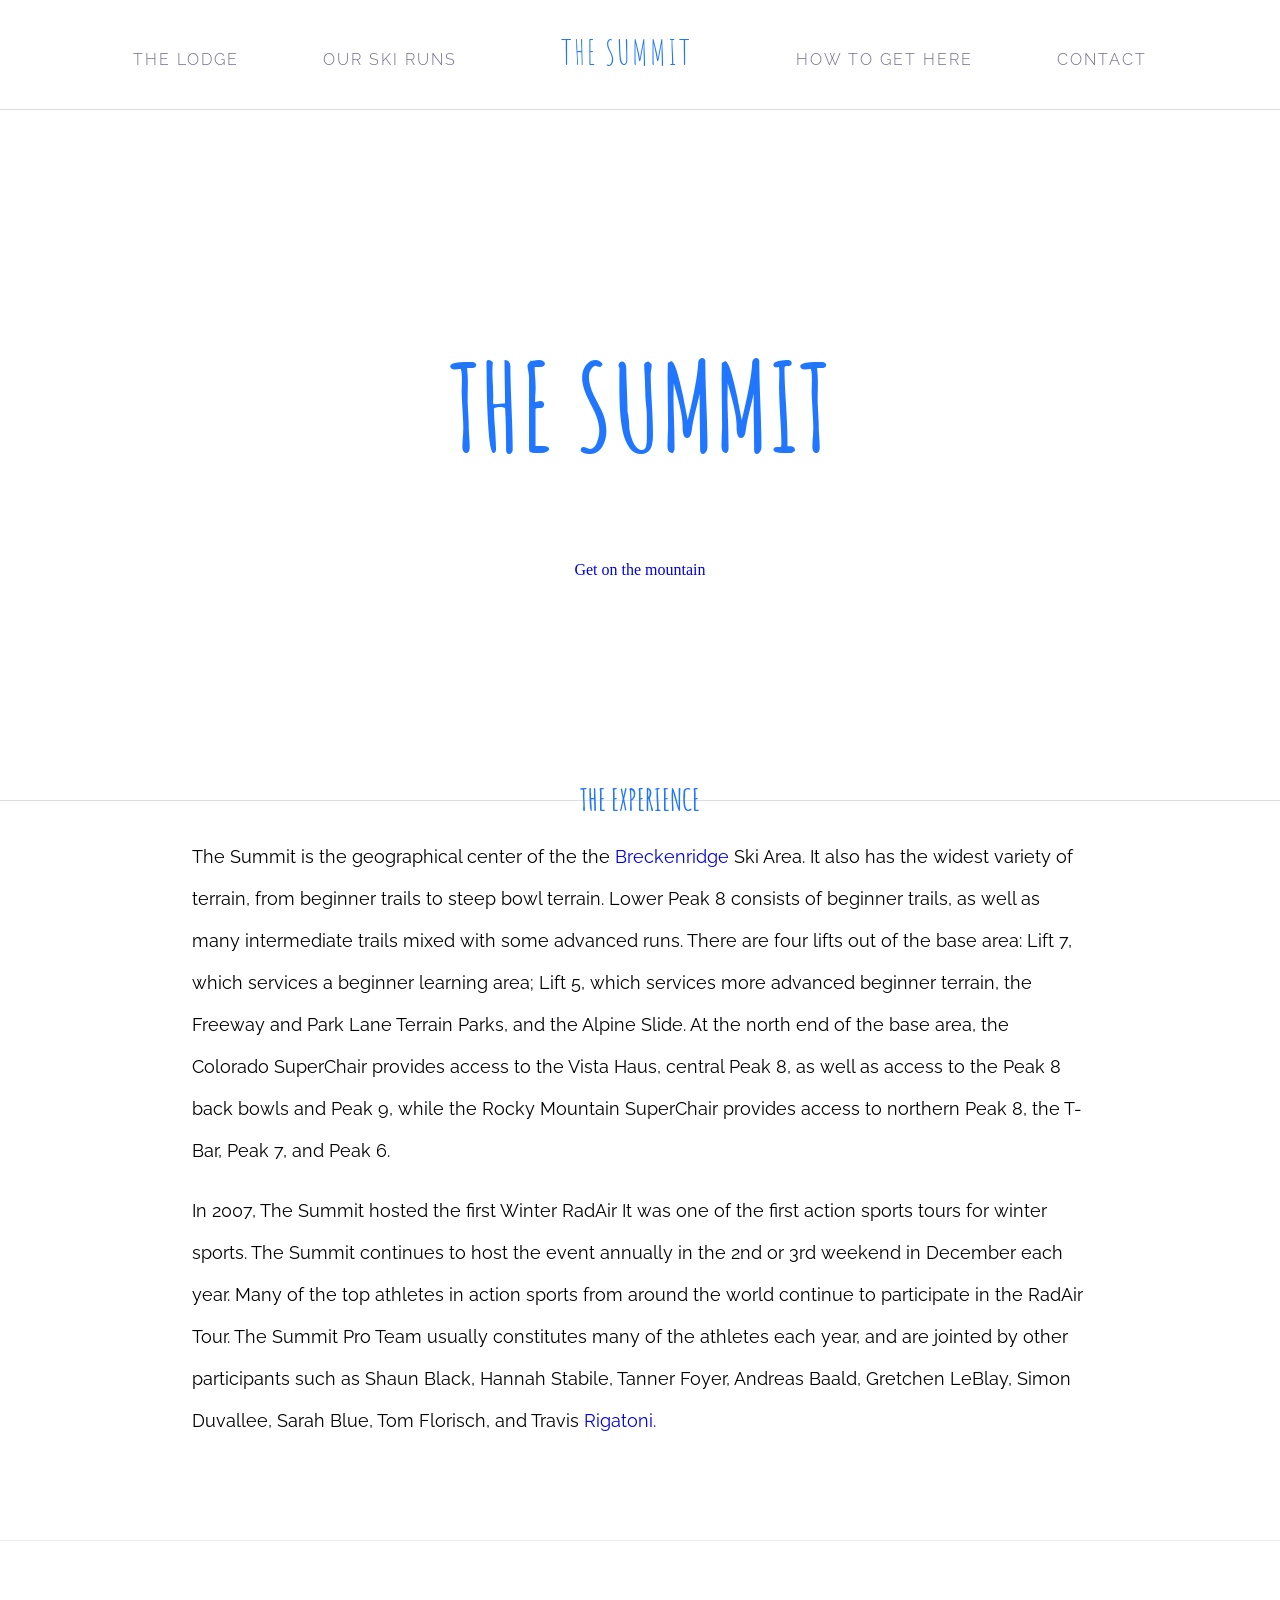
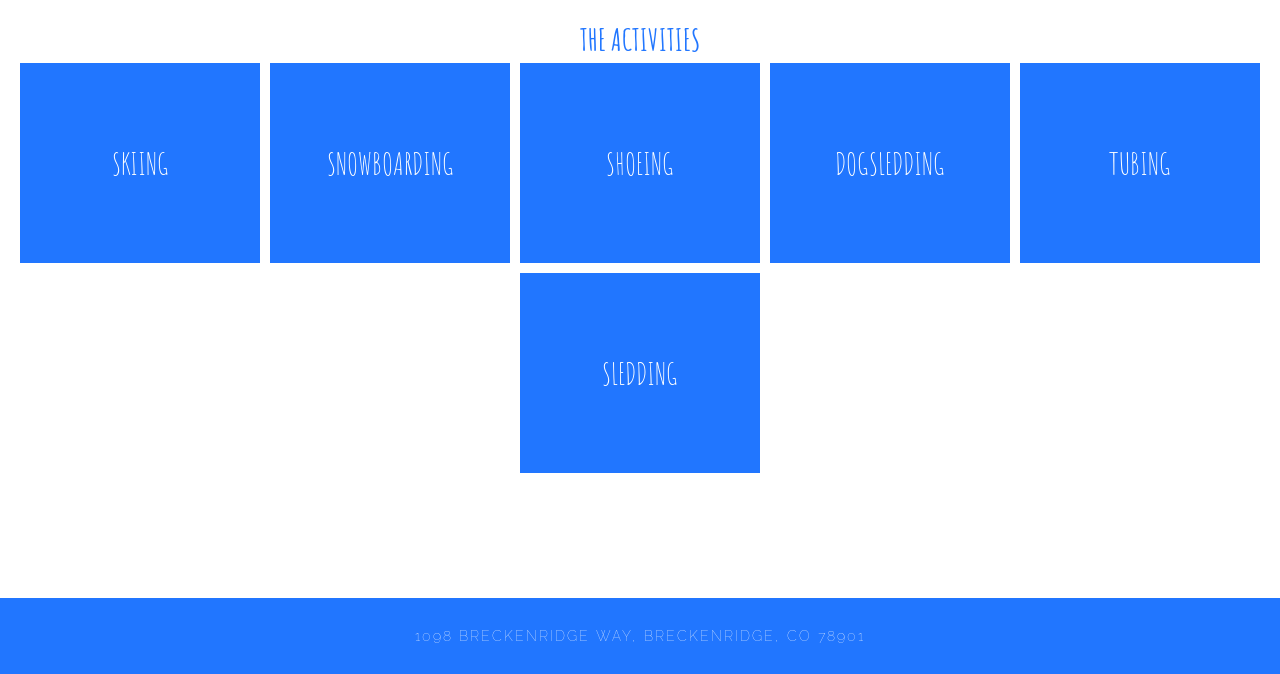
==== index.html @ 45990852 "Starting point for project" ====
<!DOCTYPE html>

<!-- 
Codecademy : Web Development Foundations
-->

<html>
  <head>
    <title>Experience the Summit at Breckenridge!</title>
    <link href="https://fonts.googleapis.com/css?family=Amatic+SC|Raleway:100,200,300,400,500,600,700,800,900" rel="stylesheet">
    <link rel="stylesheet" type="text/css" href="starting.css">
    <link rel="stylesheet" type="text/css" href="style.css">
  </head>
<body>
  <div class="navigation">
    <ul>
      <a class="nav-link">The Lodge</a>
      <a class="nav-link">Our Ski Runs</a>
      <a class="nav-link logo">The Summit</a>
      <a class="nav-link">How to Get Here</a>
      <a class="nav-link">Contact</a>
    </ul>
  </div>

  <div class="banner">
    <div class="banner-text">
      <h1>Experience</h1>
      <h2>The Summit</h2>
      <a href="#" class="btn">Get on the mountain</a>
    </div>
  </div>

  <div class="content">
    <h2>The Experience</h2>
    <div class="description">
      <p>The Summit is the geographical center of the the <a href="http://www.gobreck.com/">Breckenridge</a> Ski Area. It also has the widest variety of terrain, from beginner trails to steep bowl terrain. Lower Peak 8 consists of beginner trails, as well as many intermediate trails mixed with some advanced runs. There are four lifts out of the base area: Lift 7, which services a beginner learning area; Lift 5, which services more advanced beginner terrain, the Freeway and Park Lane Terrain Parks, and the Alpine Slide. At the north end of the base area, the Colorado SuperChair provides access to the Vista Haus, central Peak 8, as well as access to the Peak 8 back bowls and Peak 9, while the Rocky Mountain SuperChair provides access to northern Peak 8, the T-Bar, Peak 7, and Peak 6.</p>
      <p>In 2007, The Summit hosted the first Winter RadAir It was one of the first action sports tours for winter sports. The Summit continues to host the event annually in the 2nd or 3rd weekend in December each year. Many of the top athletes in action sports from around the world continue to participate in the RadAir Tour. The Summit Pro Team usually constitutes many of the athletes each year, and are jointed by other participants such as Shaun Black, Hannah Stabile, Tanner Foyer, Andreas Baald, Gretchen LeBlay, Simon Duvallee, Sarah Blue, Tom Florisch, and Travis <a href="https://www.google.com/search?q=rigatoni&rlz=1C5CHFA_enUS751US751&source=lnms&tbm=isch&sa=X&ved=0ahUKEwj5qu257ZvYAhVp3IMKHfkHDyUQ_AUICigB&biw=948&bih=1103">Rigatoni.</a></p>
    </div>
  </div>

  <div class="activities-panel">
    <h2>The Activities</h2>
    <a class="activity">
      Skiing
    </a>
    <a class="activity">
      Snowboarding
    </a>
    <a class="activity">
      Shoeing
    </a>
    <a class="activity">
      Dogsledding
    </a>
    <a class="activity">
      Tubing
    </a>
    <a class="activity">
      Sledding
    </a>
  </div>

  <div class="footer">
    <h2>1098 Breckenridge Way, Breckenridge, CO 78901</h2>
  </div>

  </body>
</html>
---- starting.css ----
/*
Codecademy : Web Development Foundations
*/

body{
  background-color: #ffffff;
  margin: 0px;
  padding:0px;
}
.navigation{
  box-sizing: border-box;
  background-color: #ffffff;
  border-bottom: 1px solid #dddddd;
  left: 0px;
  overflow-y: auto;
  padding:30px;
  position: fixed;
  text-align: center;
  top: 0px;
  width: 100%;
  z-index: 999;
}
ul{
  margin: 0px;
  padding: 0px;
}
.navigation a{
  color: #736B92;
  display: inline-block;
  font-family: 'Raleway', sans-serif;
  font-size: 16px;
  font-weight: 300;
  letter-spacing: 2px;
  padding: 10px 40px;
  text-transform: uppercase;
}
a.logo{
  color: #2176FF;
  font-family: 'Amatic SC',sans-serif;
  font-size: 34px;
  padding: 0px 60px;
  text-align: center;
  text-transform: uppercase;
}
.banner{
  background-image: url("https://images.unsplash.com/photo-1418290232843-5d7a0bd93f7d?dpr=1&auto=format&crop=entropy&fit=crop&w=1500&h=1001&q=80&cs=tinysrgb");
  background-position: center top;
  background-size: cover;
  border-bottom: 1px solid #dddddd;
  height: 700px;
  position: relative;
  text-align: center;
  top: 100px;
  width: 100%;
}
.banner-text{
  position: relative;
  top: 200px;
}
h1{
  color: #ffffff;
  font-family: 'Raleway',sans-serif;
  font-size: 60px;
  font-weight: 100;
  letter-spacing: 2px;
  margin: 0px;
  text-align: center;
  text-transform: uppercase;
}
h2{
  color: #2176FF;
  font-family: 'Amatic SC',sans-serif;
  font-size: 30px;
  margin: 0px;
  text-align: center;
  text-transform: uppercase;
}
.banner h2{
  font-size: 120px;
  margin: -40px 0px 80px 0px;
}
.content{
  background-image: url('https://content.codecademy.com/courses/learn-links-and-buttons/project/mountain1.jpg');
  background-position: center top;
  background-size: cover;
  border-bottom: 1px solid #eeeeee;
  margin: 0 auto;
  overflow-y: auto;
  padding: 80px 0px;
  position: relative;
  text-align: center;
}
p{
  color: #000000;
  font-family: 'Raleway',sans-serif;
  font-size: 18px;
  line-height: 42px;
  text-align: left;
}
.description{
  display: inline-block;
  width: 70%;
}
.activities-panel{
  margin-bottom: 40px;
  padding: 80px 0px;
  text-align: center;
  display: flex;
  align-items: flex-start;
  flex-wrap: wrap;
  justify-content: center;
}
.activities-panel h2 {
  width: 100%;
}
.activity{
  background-color: #2176FF;
  box-sizing: border-box;
  width: 240px;
  height: 200px;
  display: flex;
  align-items: center;
  justify-content: center;
  color: #fff;
  font-family: 'Amatic SC',sans-serif;
  font-size: 30px;
  text-align: center;
  text-transform: uppercase;
  margin: 5px;
}
.footer{
  background-color: #2176FF;
  padding: 30px;
  text-align: center;
}
.footer h2{
  color: #ffffff;
  font-family: 'Raleway',sans-serif;
  font-size: 14px;
  font-weight: 100;
  letter-spacing: 2px;
}

a {
  cursor: default;
  text-decoration-line: none;
}
---- style.css ----
/*
Codecademy : Web Development Foundations
*/
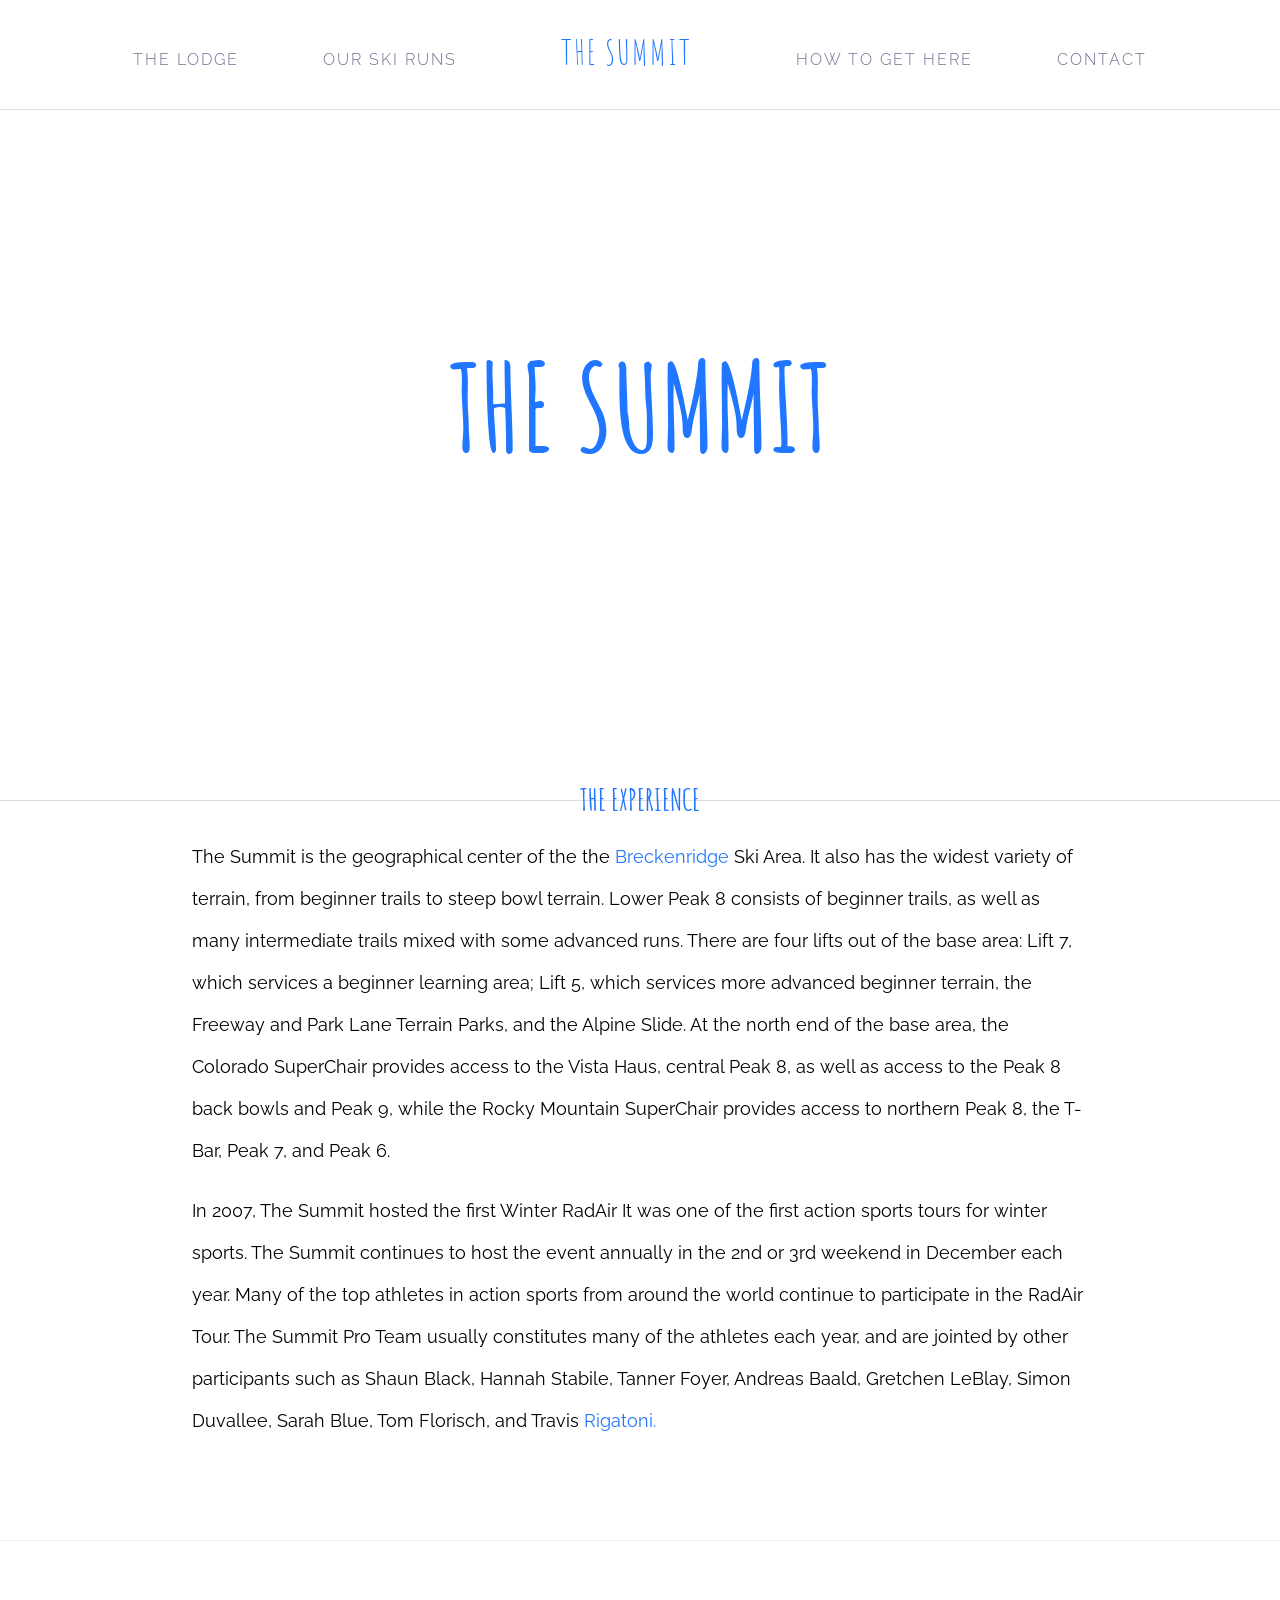
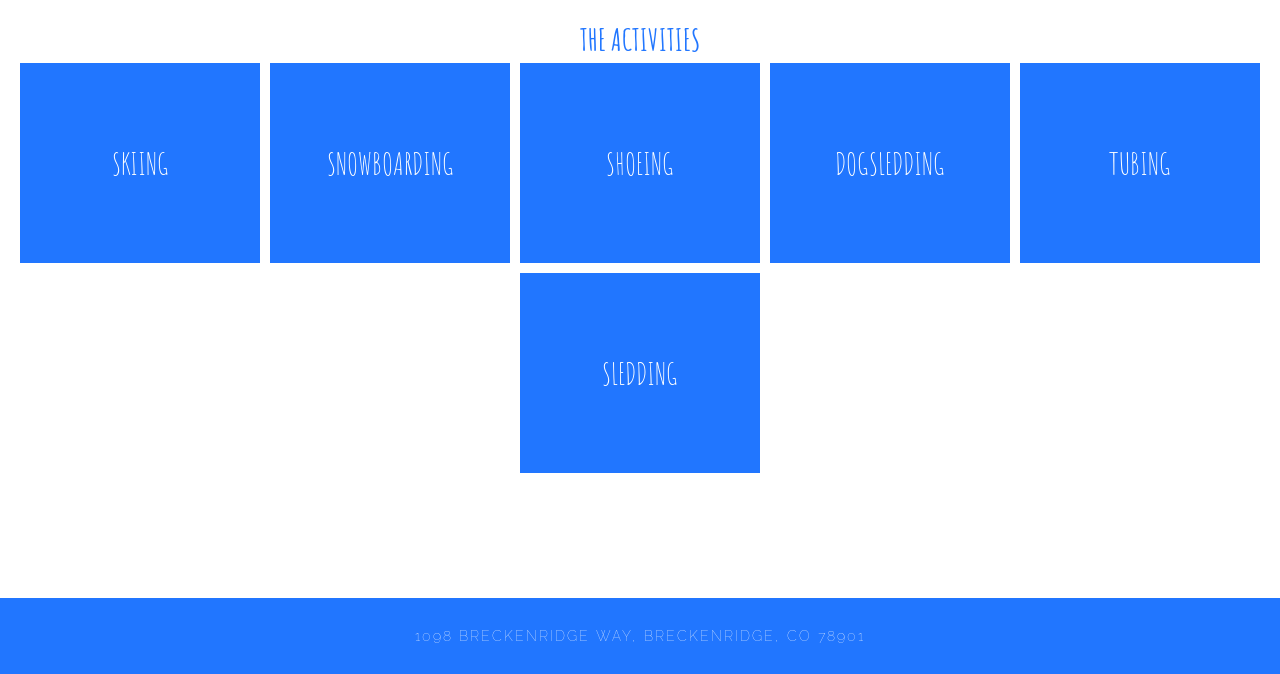
==== commit edea7aa1: "Update : June 11th 2026 9:43am" ====
--- a/index.html
+++ b/index.html
@@ -2,6 +2,7 @@
 
 <!-- 
 Codecademy : Web Development Foundations
+HTML enhanced with DeepSeek
 -->
 
 <html>
@@ -33,8 +34,8 @@
   <div class="content">
     <h2>The Experience</h2>
     <div class="description">
-      <p>The Summit is the geographical center of the the <a href="http://www.gobreck.com/">Breckenridge</a> Ski Area. It also has the widest variety of terrain, from beginner trails to steep bowl terrain. Lower Peak 8 consists of beginner trails, as well as many intermediate trails mixed with some advanced runs. There are four lifts out of the base area: Lift 7, which services a beginner learning area; Lift 5, which services more advanced beginner terrain, the Freeway and Park Lane Terrain Parks, and the Alpine Slide. At the north end of the base area, the Colorado SuperChair provides access to the Vista Haus, central Peak 8, as well as access to the Peak 8 back bowls and Peak 9, while the Rocky Mountain SuperChair provides access to northern Peak 8, the T-Bar, Peak 7, and Peak 6.</p>
-      <p>In 2007, The Summit hosted the first Winter RadAir It was one of the first action sports tours for winter sports. The Summit continues to host the event annually in the 2nd or 3rd weekend in December each year. Many of the top athletes in action sports from around the world continue to participate in the RadAir Tour. The Summit Pro Team usually constitutes many of the athletes each year, and are jointed by other participants such as Shaun Black, Hannah Stabile, Tanner Foyer, Andreas Baald, Gretchen LeBlay, Simon Duvallee, Sarah Blue, Tom Florisch, and Travis <a href="https://www.google.com/search?q=rigatoni&rlz=1C5CHFA_enUS751US751&source=lnms&tbm=isch&sa=X&ved=0ahUKEwj5qu257ZvYAhVp3IMKHfkHDyUQ_AUICigB&biw=948&bih=1103">Rigatoni.</a></p>
+      <p>The Summit is the geographical center of the the <a class="hover-underline">Breckenridge</a> Ski Area. It also has the widest variety of terrain, from beginner trails to steep bowl terrain. Lower Peak 8 consists of beginner trails, as well as many intermediate trails mixed with some advanced runs. There are four lifts out of the base area: Lift 7, which services a beginner learning area; Lift 5, which services more advanced beginner terrain, the Freeway and Park Lane Terrain Parks, and the Alpine Slide. At the north end of the base area, the Colorado SuperChair provides access to the Vista Haus, central Peak 8, as well as access to the Peak 8 back bowls and Peak 9, while the Rocky Mountain SuperChair provides access to northern Peak 8, the T-Bar, Peak 7, and Peak 6.</p>
+      <p>In 2007, The Summit hosted the first Winter RadAir It was one of the first action sports tours for winter sports. The Summit continues to host the event annually in the 2nd or 3rd weekend in December each year. Many of the top athletes in action sports from around the world continue to participate in the RadAir Tour. The Summit Pro Team usually constitutes many of the athletes each year, and are jointed by other participants such as Shaun Black, Hannah Stabile, Tanner Foyer, Andreas Baald, Gretchen LeBlay, Simon Duvallee, Sarah Blue, Tom Florisch, and Travis <a class="hover-underline">Rigatoni.</a></p>
     </div>
   </div>
 
--- a/style.css
+++ b/style.css
@@ -1,3 +1,213 @@
 /*
-Codecademy : Web Development Foundations
-*/+  Codecademy : Web Development Foundations
+  Enhanced Links & Buttons  DeepSeek
+*/
+
+/* ─── Body links ─────────────────────────────────────────────────────────── */
+a {
+    color: #2176FF;
+    text-decoration: none;
+    position: relative;
+    background-image: linear-gradient(#2176FF, #2176FF);
+    background-size: 0% 1px;
+    background-repeat: no-repeat;
+    background-position: left bottom;
+    transition: background-size 0.3s ease, color 0.25s ease;
+}
+
+a:link    { color: #2176FF; }
+a:visited { color: #5a4fcf; }
+
+a:hover {
+    color: #1558cc;
+    background-size: 100% 1px;
+}
+
+a:active  { color: #0e3d99; }
+
+/* ─── Special underline effect for hover-underline class (Breckenridge & Rigatoni) ─ */
+.hover-underline {
+    font-size: inherit;
+    color: #2176FF;
+    position: relative;
+    display: inline-block;
+    background-image: none;
+}
+
+.hover-underline::after,
+.hover-underline::before {
+    content: '';
+    position: absolute;
+    width: 100%;
+    height: 2px;
+    background: linear-gradient(to right, #ff0000, #00ffff);
+    bottom: -5px;
+    left: 0;
+    transform: scaleX(0);
+    transform-origin: right;
+    transition: transform 0.4s ease-out;
+}
+
+.hover-underline::before {
+    top: -5px;
+    transform-origin: left;
+}
+
+.hover-underline:hover::after,
+.hover-underline:hover::before {
+    transform: scaleX(1);
+}
+
+.hover-underline:hover {
+    color: #2176FF;
+    background-size: 0%;
+}
+
+.hover-underline:active {
+    transform: scale(0.95);
+}
+
+/* ─── Nav links ──────────────────────────────────────────────────────────── */
+.nav-link {
+    position: relative;
+    background: none;
+    border: none;
+    cursor: pointer;
+    transition: color 0.2s ease;
+}
+
+.nav-link::after {
+    content: "";
+    position: absolute;
+    left: 0;
+    bottom: -4px;
+    width: 0;
+    height: 2px;
+    background-color: #2176FF;
+    transition: width 0.3s ease;
+}
+
+.nav-link:hover {
+    color: #2176FF;
+    text-decoration: none;
+    background-size: 0%;
+}
+
+.nav-link:hover::after {
+    width: 100%;
+}
+
+.nav-link:active {
+    transform: scale(0.95);
+}
+
+/* ─── CTA Button — Frosted glass pill ───────────────────────────────────── */
+/*
+  Glass morphism: semi-transparent white + backdrop blur gives a
+  frosted-window feel that sits naturally over the hero image.
+  border-radius: 999px makes it a pill shape at any text length.
+  The pulse animation draws the eye on load; it pauses on hover.
+  ::before wipe-fill is preserved for the hover fill effect.
+*/
+.btn {
+    display: inline-block;
+    position: relative;
+    overflow: hidden;
+    z-index: 0;
+
+    /* Glass */
+    background: rgba(255, 255, 255, 0.35);
+    backdrop-filter: blur(8px);
+    -webkit-backdrop-filter: blur(8px);
+
+    /* Shape */
+    border: 1px solid rgba(255, 255, 255, 0.6);
+    border-radius: 999px;
+    padding: 14px 36px;
+
+    /* Type */
+    color: white !important;
+    cursor: pointer;
+    text-decoration: none;
+    font-family: 'Raleway', sans-serif;
+    font-size: 16px;
+    font-weight: 600;
+    letter-spacing: 2px;
+    text-transform: uppercase;
+
+    /* Motion */
+    animation: btn-pulse 2.8s ease-out infinite;
+    transition: transform 0.25s ease,
+                box-shadow 0.25s ease,
+                backdrop-filter 0.25s ease,
+                border-color 0.25s ease;
+
+    background-image: none;
+}
+
+/* Wipe-fill slides up from below on hover */
+.btn::before {
+    content: '';
+    position: absolute;
+    inset: 0;
+    background-color: rgba(33, 118, 255, 0.5);
+    transform: translateY(100%);
+    transition: transform 0.3s ease;
+    z-index: -1;
+    border-radius: 999px;
+}
+
+@keyframes btn-pulse {
+    0%   { box-shadow: 0 0 0 0   rgba(255, 255, 255, 0.45); }
+    55%  { box-shadow: 0 0 0 12px rgba(255, 255, 255, 0); }
+    100% { box-shadow: 0 0 0 0   rgba(255, 255, 255, 0); }
+}
+
+.btn:hover {
+    transform: translateY(-6px);
+    backdrop-filter: blur(14px);
+    -webkit-backdrop-filter: blur(14px);
+    box-shadow: 0 20px 40px rgba(0, 0, 0, 0.15);
+    border-color: rgba(255, 255, 255, 0.9);
+    animation: none;
+    text-decoration: none;
+    background-image: none;
+    color: white !important;
+}
+
+.btn:hover::before { transform: translateY(0%); }
+
+.btn:active {
+    transform: translateY(-1px) scale(0.96);
+    box-shadow: 0 6px 16px rgba(0, 0, 0, 0.15);
+    background-image: none;
+    color: white !important;
+}
+
+/* ─── Activity cards ─────────────────────────────────────────────────────── */
+.activity {
+    background-image: none;
+    transition: color 0.2s ease,
+                background-color 0.25s ease,
+                border-color 0.2s ease,
+                transform 0.2s ease,
+                box-shadow 0.2s ease;
+}
+
+.activity:hover {
+    color: #ffffff;
+    background-color: #1a60e8;
+    border-color: rgba(255, 255, 255, 0.7);
+    transform: translateY(-4px);
+    box-shadow: 0 8px 20px rgba(0, 0, 0, 0.25);
+    background-image: none;
+}
+
+.activity:active {
+    background-color: #ffffff;
+    color: #2176FF;
+    border-color: #2176FF;
+    transform: translateY(0px);
+    box-shadow: 0 2px 8px rgba(0, 0, 0, 0.15);
+    background-image: none;
+}
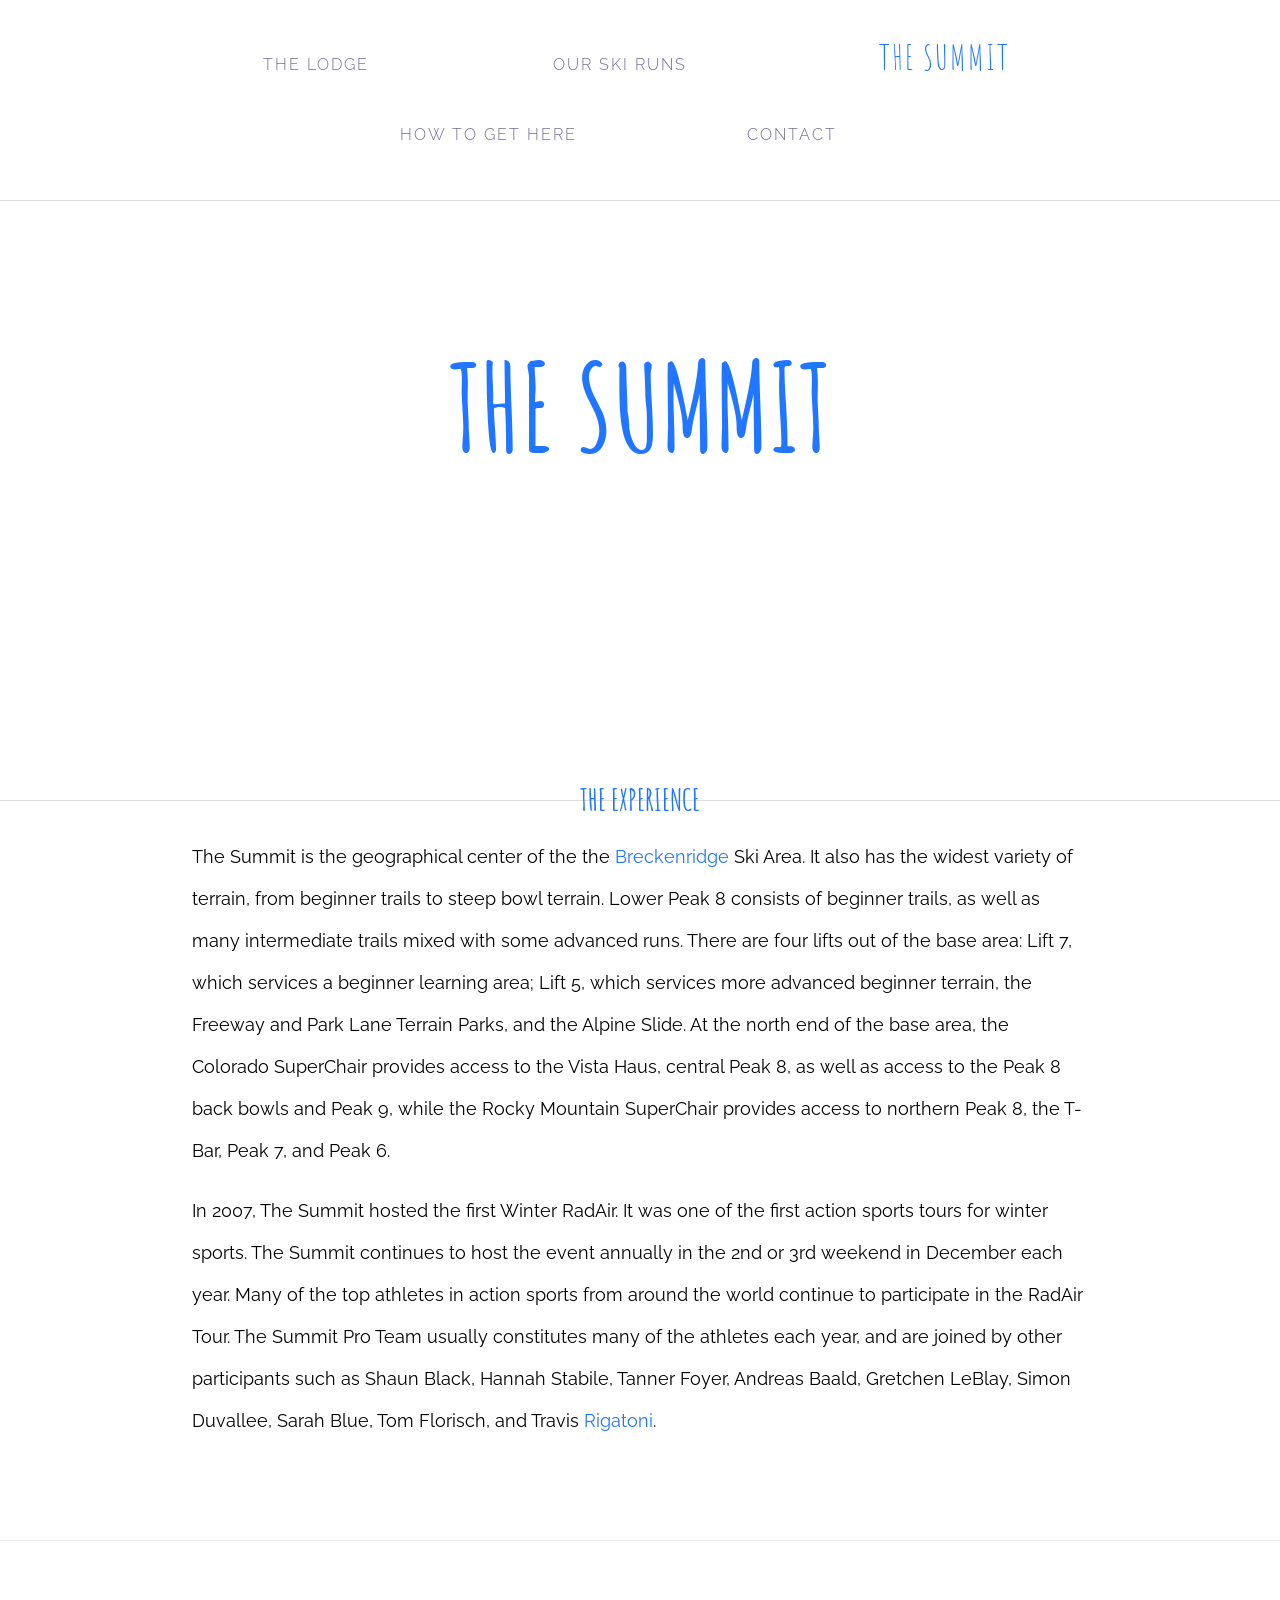
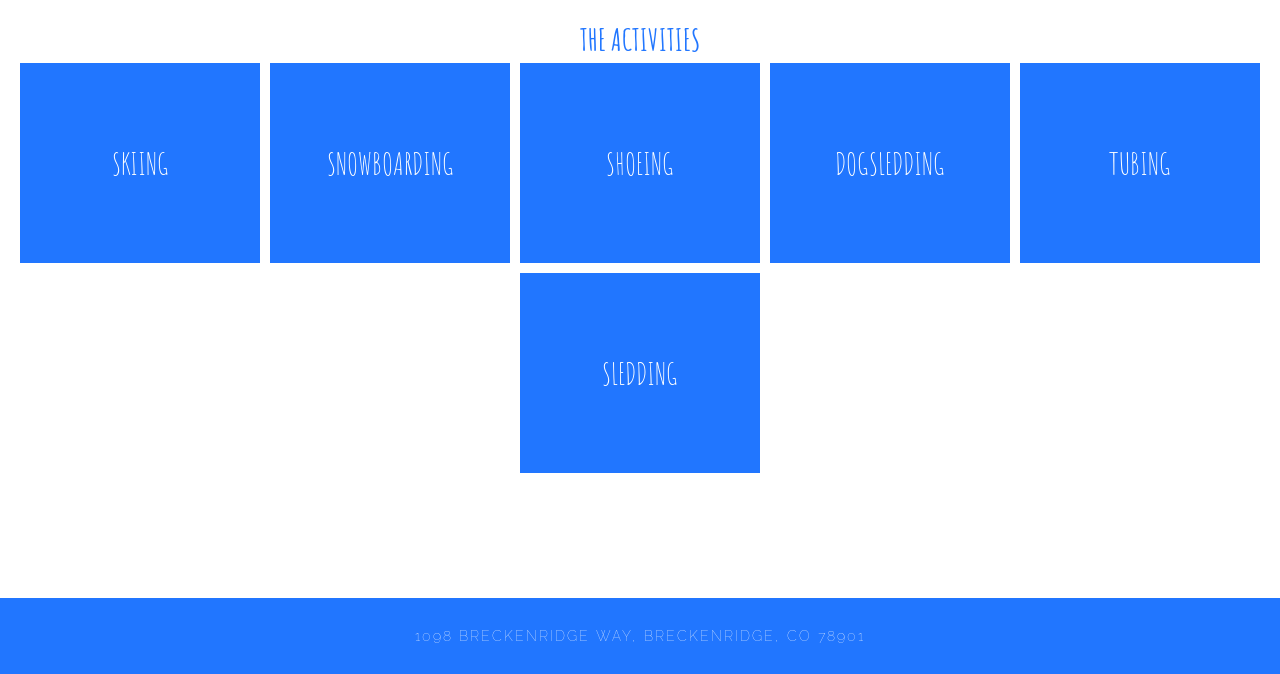
==== commit c819ffec: "Final : June 11th 2026 12:54pm" ====
--- a/index.html
+++ b/index.html
@@ -1,8 +1,8 @@
 <!DOCTYPE html>
 
 <!-- 
-Codecademy : Web Development Foundations
-HTML enhanced with DeepSeek
+  Codecademy : Web Development Foundations
+  HTML enhanced with DeepSeek
 -->
 
 <html>
@@ -12,58 +12,74 @@
     <link rel="stylesheet" type="text/css" href="starting.css">
     <link rel="stylesheet" type="text/css" href="style.css">
   </head>
-<body>
-  <div class="navigation">
-    <ul>
-      <a class="nav-link">The Lodge</a>
-      <a class="nav-link">Our Ski Runs</a>
-      <a class="nav-link logo">The Summit</a>
-      <a class="nav-link">How to Get Here</a>
-      <a class="nav-link">Contact</a>
-    </ul>
-  </div>
 
-  <div class="banner">
-    <div class="banner-text">
-      <h1>Experience</h1>
-      <h2>The Summit</h2>
-      <a href="#" class="btn">Get on the mountain</a>
+  <body>
+    <!-- Navigation Bar -->
+    <div class="navigation">
+      <ul>
+        <a class="nav-link glow-on-hover">The Lodge</a>
+        <a class="nav-link glow-on-hover">Our Ski Runs</a>
+        <a class="nav-link glow-on-hover logo">The Summit</a>
+        <a class="nav-link glow-on-hover">How to Get Here</a>
+        <a class="nav-link glow-on-hover">Contact</a>
+      </ul>
     </div>
-  </div>
 
-  <div class="content">
-    <h2>The Experience</h2>
-    <div class="description">
-      <p>The Summit is the geographical center of the the <a class="hover-underline">Breckenridge</a> Ski Area. It also has the widest variety of terrain, from beginner trails to steep bowl terrain. Lower Peak 8 consists of beginner trails, as well as many intermediate trails mixed with some advanced runs. There are four lifts out of the base area: Lift 7, which services a beginner learning area; Lift 5, which services more advanced beginner terrain, the Freeway and Park Lane Terrain Parks, and the Alpine Slide. At the north end of the base area, the Colorado SuperChair provides access to the Vista Haus, central Peak 8, as well as access to the Peak 8 back bowls and Peak 9, while the Rocky Mountain SuperChair provides access to northern Peak 8, the T-Bar, Peak 7, and Peak 6.</p>
-      <p>In 2007, The Summit hosted the first Winter RadAir It was one of the first action sports tours for winter sports. The Summit continues to host the event annually in the 2nd or 3rd weekend in December each year. Many of the top athletes in action sports from around the world continue to participate in the RadAir Tour. The Summit Pro Team usually constitutes many of the athletes each year, and are jointed by other participants such as Shaun Black, Hannah Stabile, Tanner Foyer, Andreas Baald, Gretchen LeBlay, Simon Duvallee, Sarah Blue, Tom Florisch, and Travis <a class="hover-underline">Rigatoni.</a></p>
+    <!-- Hero Banner Section -->
+    <div class="banner">
+      <div class="banner-text">
+        <h1>Experience</h1>
+        <h2>The Summit</h2>
+        <a href="#" class="btn">Get on the mountain</a>
+      </div>
     </div>
-  </div>
 
-  <div class="activities-panel">
-    <h2>The Activities</h2>
-    <a class="activity">
-      Skiing
-    </a>
-    <a class="activity">
-      Snowboarding
-    </a>
-    <a class="activity">
-      Shoeing
-    </a>
-    <a class="activity">
-      Dogsledding
-    </a>
-    <a class="activity">
-      Tubing
-    </a>
-    <a class="activity">
-      Sledding
-    </a>
-  </div>
+    <!-- Main Content Section -->
+    <div class="content">
+      <h2>The Experience</h2>
+      <div class="description">
+        <p>
+          The Summit is the geographical center of the the 
+          <a class="hover-underline">Breckenridge</a> Ski Area. It also has the 
+          widest variety of terrain, from beginner trails to steep bowl terrain. 
+          Lower Peak 8 consists of beginner trails, as well as many intermediate 
+          trails mixed with some advanced runs. There are four lifts out of the 
+          base area: Lift 7, which services a beginner learning area; Lift 5, 
+          which services more advanced beginner terrain, the Freeway and Park 
+          Lane Terrain Parks, and the Alpine Slide. At the north end of the base 
+          area, the Colorado SuperChair provides access to the Vista Haus, 
+          central Peak 8, as well as access to the Peak 8 back bowls and Peak 9, 
+          while the Rocky Mountain SuperChair provides access to northern Peak 8, 
+          the T-Bar, Peak 7, and Peak 6.
+        </p>
+        <p>
+          In 2007, The Summit hosted the first Winter RadAir. It was one of the 
+          first action sports tours for winter sports. The Summit continues to 
+          host the event annually in the 2nd or 3rd weekend in December each year. 
+          Many of the top athletes in action sports from around the world continue 
+          to participate in the RadAir Tour. The Summit Pro Team usually constitutes 
+          many of the athletes each year, and are joined by other participants 
+          such as Shaun Black, Hannah Stabile, Tanner Foyer, Andreas Baald, 
+          Gretchen LeBlay, Simon Duvallee, Sarah Blue, Tom Florisch, and Travis 
+          <a class="hover-underline">Rigatoni</a>.
+        </p>
+      </div>
+    </div>
 
-  <div class="footer">
-    <h2>1098 Breckenridge Way, Breckenridge, CO 78901</h2>
-  </div>
+    <!-- Activities Panel -->
+    <div class="activities-panel">
+      <h2>The Activities</h2>
+      <a class="activity">Skiing</a>
+      <a class="activity">Snowboarding</a>
+      <a class="activity">Shoeing</a>
+      <a class="activity">Dogsledding</a>
+      <a class="activity">Tubing</a>
+      <a class="activity">Sledding</a>
+    </div>
 
+    <!-- Footer -->
+    <div class="footer">
+      <h2>1098 Breckenridge Way, Breckenridge, CO 78901</h2>
+    </div>
   </body>
-</html>
+</html>
--- a/style.css
+++ b/style.css
@@ -1,213 +1,332 @@
 /*
   Codecademy : Web Development Foundations
-  Enhanced Links & Buttons  DeepSeek
+  Enhanced Links & Buttons with DeepSeek
 */
 
-/* ─── Body links ─────────────────────────────────────────────────────────── */
+/* ============================================
+   GLOBAL LINK STYLES
+   ============================================ */
+
+/* All links on the page */
 a {
-    color: #2176FF;
-    text-decoration: none;
-    position: relative;
-    background-image: linear-gradient(#2176FF, #2176FF);
-    background-size: 0% 1px;
-    background-repeat: no-repeat;
-    background-position: left bottom;
-    transition: background-size 0.3s ease, color 0.25s ease;
-}
-
-a:link    { color: #2176FF; }
-a:visited { color: #5a4fcf; }
+  color: #2176FF;
+  text-decoration: none;
+  position: relative;
+  
+  /* Underline effect that grows from left to right */
+  background-image: linear-gradient(#2176FF, #2176FF);
+  background-size: 0% 1px;
+  background-repeat: no-repeat;
+  background-position: left bottom;
+  
+  transition: background-size 0.3s ease, color 0.25s ease;
+}
+
+/* Link states */
+a:link {
+  color: #2176FF;
+}
+
+a:visited {
+  color: #5a4fcf;
+}
 
 a:hover {
-    color: #1558cc;
-    background-size: 100% 1px;
-}
-
-a:active  { color: #0e3d99; }
-
-/* ─── Special underline effect for hover-underline class (Breckenridge & Rigatoni) ─ */
+  color: #1558cc;
+  background-size: 100% 1px;
+}
+
+a:active {
+  color: #0e3d99;
+}
+
+/* ============================================
+   GLOWING EFFECT FOR NAVIGATION LINKS
+   ============================================ */
+
+.glow-on-hover {
+  width: 220px;
+  height: 50px;
+  border: none;
+  outline: none;
+  color: #fff;
+  background: #111;
+  cursor: pointer;
+  position: relative;
+  z-index: 0;
+  border-radius: 10px;
+  text-align: center;
+  line-height: 50px;
+  display: inline-block;
+}
+
+.glow-on-hover:before {
+  content: '';
+  background: linear-gradient(45deg, 
+    rgba(255, 0, 0, 0.5), 
+    rgba(255, 115, 0, 0.5), 
+    rgba(255, 251, 0, 0.5), 
+    rgba(72, 255, 0, 0.5), 
+    rgba(0, 255, 213, 0.5), 
+    rgba(0, 43, 255, 0.5), 
+    rgba(122, 0, 255, 0.5), 
+    rgba(255, 0, 200, 0.5), 
+    rgba(255, 0, 0, 0.5));
+  position: absolute;
+  top: -2px;
+  left: -2px;
+  background-size: 400%;
+  z-index: -1;
+  filter: blur(5px);
+  width: calc(100% + 4px);
+  height: calc(100% + 4px);
+  animation: glowing 20s linear infinite;
+  opacity: 0;
+  transition: opacity .3s ease-in-out;
+  border-radius: 10px;
+}
+
+.glow-on-hover:active {
+  color: #000;
+}
+
+.glow-on-hover:active:after {
+  background: transparent;
+}
+
+.glow-on-hover:hover:before {
+  opacity: 1;
+}
+
+.glow-on-hover:after {
+  z-index: -1;
+  content: '';
+  position: absolute;
+  width: 100%;
+  height: 100%;
+  background: #111;
+  left: 0;
+  top: 0;
+  border-radius: 10px;
+}
+
+/* Glowing animation keyframes */
+@keyframes glowing {
+  0% { background-position: 0 0; }
+  50% { background-position: 400% 0; }
+  100% { background-position: 0 0; }
+}
+
+/* ============================================
+   SPECIAL UNDERLINE EFFECT (for Breckenridge & Rigatoni)
+   ============================================ */
+
 .hover-underline {
-    font-size: inherit;
-    color: #2176FF;
-    position: relative;
-    display: inline-block;
-    background-image: none;
-}
-
+  font-size: inherit;
+  color: #2176FF;
+  position: relative;
+  display: inline-block;
+  background-image: none;  /* Removes the default underline */
+}
+
+/* Creates two colored lines (top and bottom) */
 .hover-underline::after,
 .hover-underline::before {
-    content: '';
-    position: absolute;
-    width: 100%;
-    height: 2px;
-    background: linear-gradient(to right, #ff0000, #00ffff);
-    bottom: -5px;
-    left: 0;
-    transform: scaleX(0);
-    transform-origin: right;
-    transition: transform 0.4s ease-out;
-}
-
+  content: '';
+  position: absolute;
+  width: 100%;
+  height: 2px;
+  background: linear-gradient(to right, #ff0000, #00ffff);  /* Red to cyan gradient */
+  bottom: -5px;
+  left: 0;
+  transform: scaleX(0);      /* Hidden by default */
+  transform-origin: right;
+  transition: transform 0.4s ease-out;
+}
+
+/* Top line */
 .hover-underline::before {
-    top: -5px;
-    transform-origin: left;
-}
-
+  top: -5px;
+  transform-origin: left;
+}
+
+/* Reveal both lines on hover */
 .hover-underline:hover::after,
 .hover-underline:hover::before {
-    transform: scaleX(1);
+  transform: scaleX(1);
 }
 
 .hover-underline:hover {
-    color: #2176FF;
-    background-size: 0%;
-}
-
+  color: #2176FF;
+  background-size: 0%;
+}
+
+/* Shrink effect when clicking */
 .hover-underline:active {
-    transform: scale(0.95);
-}
-
-/* ─── Nav links ──────────────────────────────────────────────────────────── */
+  transform: scale(0.9);
+}
+
+/* ============================================
+   NAVIGATION LINKS
+   ============================================ */
+
 .nav-link {
-    position: relative;
-    background: none;
-    border: none;
-    cursor: pointer;
-    transition: color 0.2s ease;
-}
-
+  position: relative;
+  background: none;
+  border: none;
+  cursor: pointer;
+  transition: color 0.2s ease;
+}
+
+/* Creates the underline for nav links */
 .nav-link::after {
-    content: "";
-    position: absolute;
-    left: 0;
-    bottom: -4px;
-    width: 0;
-    height: 2px;
-    background-color: #2176FF;
-    transition: width 0.3s ease;
+  content: "";
+  position: absolute;
+  left: 0;
+  bottom: -4px;
+  width: 0;
+  height: 2px;
+  background-color: #2176FF;
+  transition: width 0.3s ease;
 }
 
 .nav-link:hover {
-    color: #2176FF;
-    text-decoration: none;
-    background-size: 0%;
-}
-
+    font-weight: 600;
+  color: white;
+  text-decoration: none;
+  background-size: 0%;
+}
+
+/* Expands the underline on hover */
 .nav-link:hover::after {
-    width: 100%;
-}
-
+  width: 100%;
+}
+
+/* Shrink effect when clicking */
 .nav-link:active {
-    transform: scale(0.95);
-}
-
-/* ─── CTA Button — Frosted glass pill ───────────────────────────────────── */
-/*
-  Glass morphism: semi-transparent white + backdrop blur gives a
-  frosted-window feel that sits naturally over the hero image.
-  border-radius: 999px makes it a pill shape at any text length.
-  The pulse animation draws the eye on load; it pauses on hover.
-  ::before wipe-fill is preserved for the hover fill effect.
-*/
+  transform: scale(0.9);
+}
+
+/* ============================================
+   CTA BUTTON (Get on the mountain)
+   ============================================ */
+
 .btn {
-    display: inline-block;
-    position: relative;
-    overflow: hidden;
-    z-index: 0;
-
-    /* Glass */
-    background: rgba(255, 255, 255, 0.35);
-    backdrop-filter: blur(8px);
-    -webkit-backdrop-filter: blur(8px);
-
-    /* Shape */
-    border: 1px solid rgba(255, 255, 255, 0.6);
-    border-radius: 999px;
-    padding: 14px 36px;
-
-    /* Type */
-    color: white !important;
-    cursor: pointer;
-    text-decoration: none;
-    font-family: 'Raleway', sans-serif;
-    font-size: 16px;
-    font-weight: 600;
-    letter-spacing: 2px;
-    text-transform: uppercase;
-
-    /* Motion */
-    animation: btn-pulse 2.8s ease-out infinite;
-    transition: transform 0.25s ease,
-                box-shadow 0.25s ease,
-                backdrop-filter 0.25s ease,
-                border-color 0.25s ease;
-
-    background-image: none;
-}
-
-/* Wipe-fill slides up from below on hover */
+  display: inline-block;
+  position: relative;
+  overflow: hidden;
+  z-index: 0;
+  
+  /* Glass morphism effect - frosted glass look */
+  background: rgba(255, 255, 255, 0.35);
+  backdrop-filter: blur(8px);
+  -webkit-backdrop-filter: blur(8px);
+  
+  /* Shape */
+  border: 1px solid rgba(255, 255, 255, 0.6);
+  border-radius: 999px;      /* Pill shape */
+  padding: 14px 36px;
+  
+  /* Typography */
+  color: white !important;
+  cursor: pointer;
+  text-decoration: none;
+  font-family: 'Raleway', sans-serif;
+  font-size: 16px;
+  font-weight: 600;
+  letter-spacing: 2px;
+  text-transform: uppercase;
+  
+  /* Animation */
+  animation: btn-pulse 2.8s ease-out infinite;
+  transition: transform 0.25s ease,
+              box-shadow 0.25s ease,
+              backdrop-filter 0.25s ease,
+              border-color 0.25s ease;
+  
+  background-image: none;
+}
+
+/* Wipe-fill effect that slides up from bottom on hover */
 .btn::before {
-    content: '';
-    position: absolute;
-    inset: 0;
-    background-color: rgba(33, 118, 255, 0.5);
-    transform: translateY(100%);
-    transition: transform 0.3s ease;
-    z-index: -1;
-    border-radius: 999px;
-}
-
+  content: '';
+  position: absolute;
+  inset: 0;
+  background-color: rgba(33, 118, 255, 0.2);
+  transform: translateY(100%);
+  transition: transform 0.3s ease;
+  z-index: -1;
+  border-radius: 999px;
+}
+
+/* Pulsing animation to draw attention */
 @keyframes btn-pulse {
-    0%   { box-shadow: 0 0 0 0   rgba(255, 255, 255, 0.45); }
-    55%  { box-shadow: 0 0 0 12px rgba(255, 255, 255, 0); }
-    100% { box-shadow: 0 0 0 0   rgba(255, 255, 255, 0); }
-}
-
+  0% {
+    box-shadow: 0 0 0 0 rgba(255, 255, 255, 0.45);
+  }
+  55% {
+    box-shadow: 0 0 0 12px rgba(255, 255, 255, 0);
+  }
+  100% {
+    box-shadow: 0 0 0 0 rgba(255, 255, 255, 0);
+  }
+}
+
+/* Button hover state */
 .btn:hover {
-    transform: translateY(-6px);
-    backdrop-filter: blur(14px);
-    -webkit-backdrop-filter: blur(14px);
-    box-shadow: 0 20px 40px rgba(0, 0, 0, 0.15);
-    border-color: rgba(255, 255, 255, 0.9);
-    animation: none;
-    text-decoration: none;
-    background-image: none;
-    color: white !important;
-}
-
-.btn:hover::before { transform: translateY(0%); }
-
+  transform: translateY(-6px);
+  backdrop-filter: blur(14px);
+  -webkit-backdrop-filter: blur(14px);
+  box-shadow: 0 20px 40px rgba(0, 0, 0, 0.15);
+  border-color: rgba(255, 255, 255, 0.9);
+  animation: none;
+  text-decoration: none;
+  background-image: none;
+  color: white;
+}
+
+/* Reveal the wipe-fill on hover */
+.btn:hover::before {
+  transform: translateY(0%);
+}
+
+/* Button active (click) state */
 .btn:active {
-    transform: translateY(-1px) scale(0.96);
-    box-shadow: 0 6px 16px rgba(0, 0, 0, 0.15);
-    background-image: none;
-    color: white !important;
-}
-
-/* ─── Activity cards ─────────────────────────────────────────────────────── */
+  transform: translateY(-1px) scale(0.96);
+  box-shadow: 0 6px 16px rgba(0, 0, 0, 0.15);
+  background-image: none;
+  color: white !important;
+}
+
+/* ============================================
+   ACTIVITY CARDS
+   ============================================ */
+
 .activity {
-    background-image: none;
-    transition: color 0.2s ease,
-                background-color 0.25s ease,
-                border-color 0.2s ease,
-                transform 0.2s ease,
-                box-shadow 0.2s ease;
-}
-
+  background-image: none;
+  transition: color 0.2s ease,
+              background-color 0.25s ease,
+              border-color 0.2s ease,
+              transform 0.2s ease,
+              box-shadow 0.2s ease;
+}
+
+/* Activity card hover state */
 .activity:hover {
-    color: #ffffff;
-    background-color: #1a60e8;
-    border-color: rgba(255, 255, 255, 0.7);
-    transform: translateY(-4px);
-    box-shadow: 0 8px 20px rgba(0, 0, 0, 0.25);
-    background-image: none;
-}
-
+  color: #ffffff;
+  background-color: #1a60e8;
+  border-color: rgba(255, 255, 255, 0.7);
+  transform: translateY(-4px);
+  box-shadow: 0 8px 20px rgba(0, 0, 0, 0.25);
+  background-image: none;
+}
+
+/* Activity card active (click) state */
 .activity:active {
-    background-color: #ffffff;
-    color: #2176FF;
-    border-color: #2176FF;
-    transform: translateY(0px);
-    box-shadow: 0 2px 8px rgba(0, 0, 0, 0.15);
-    background-image: none;
+  background-color: #ffffff;
+  color: #2176FF;
+  border-color: #2176FF;
+  transform: translateY(0px);
+  box-shadow: 0 2px 8px rgba(0, 0, 0, 0.15);
+  background-image: none;
 }
